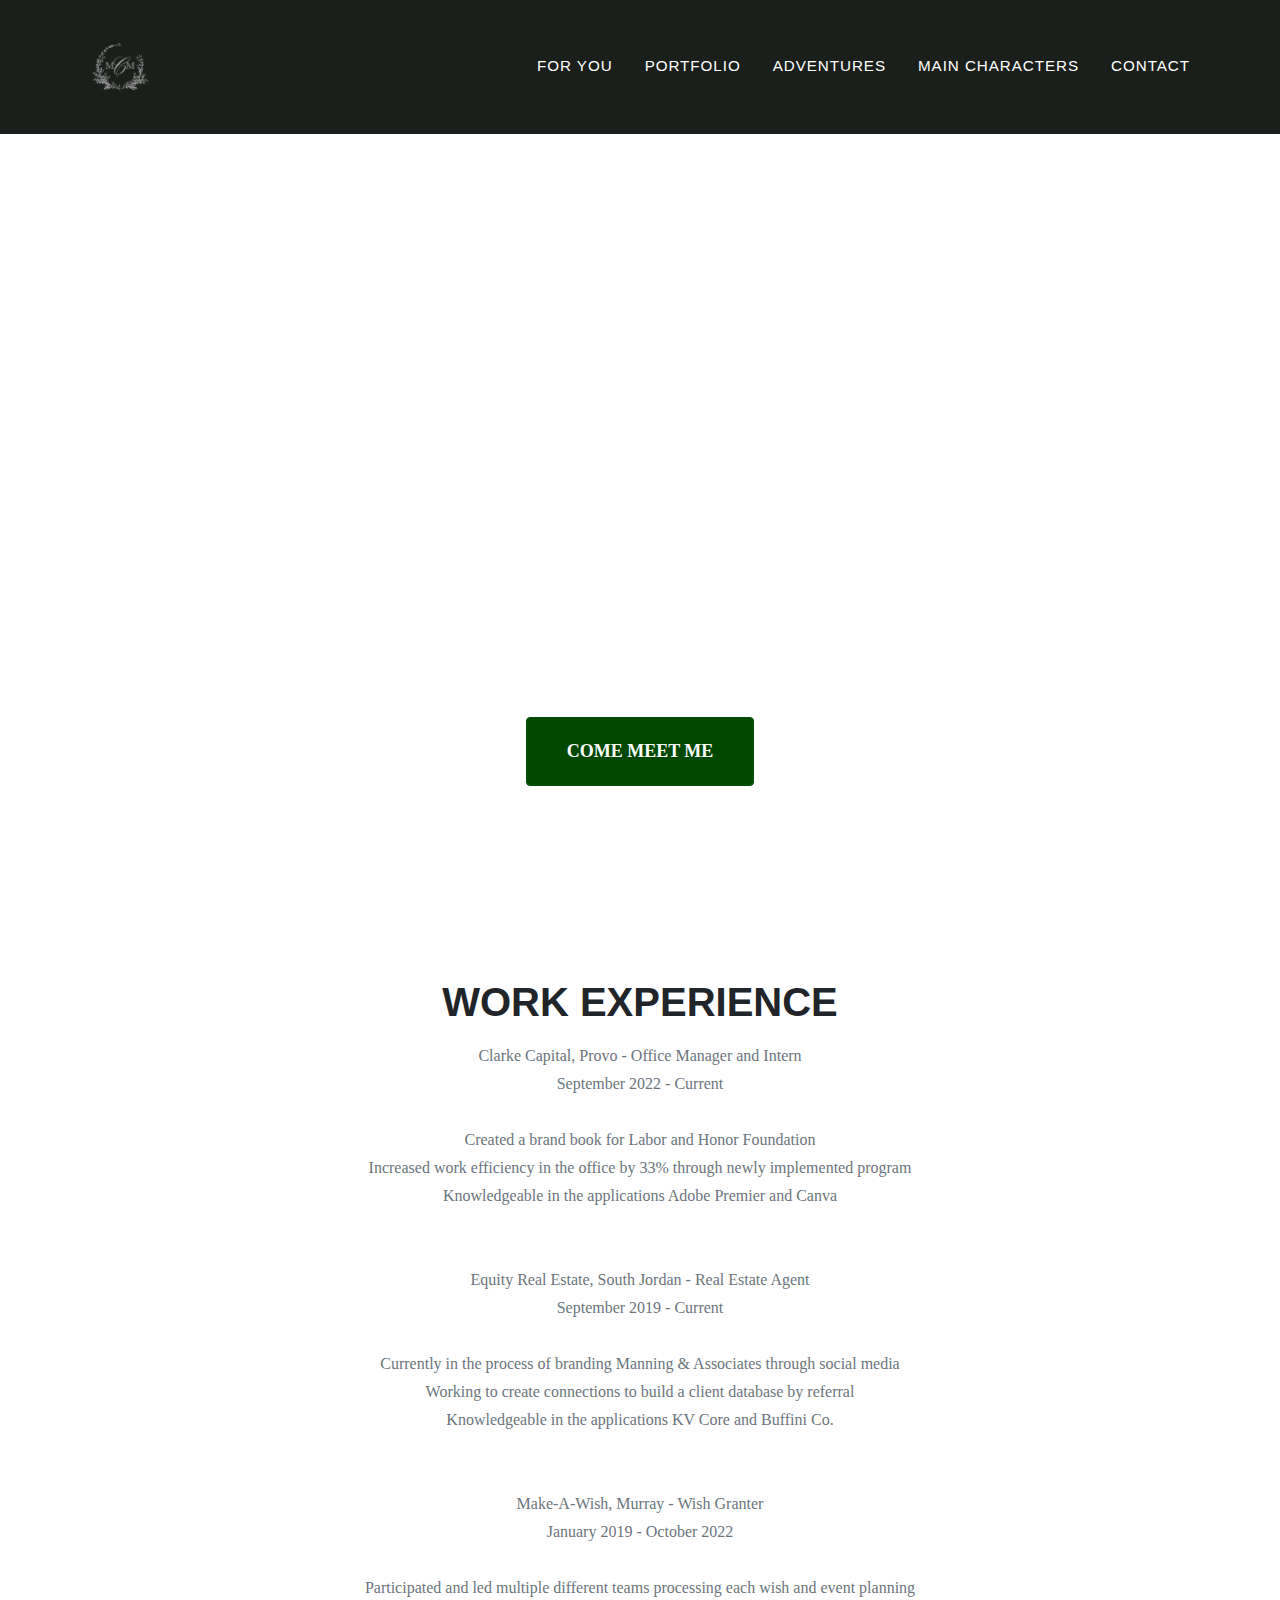
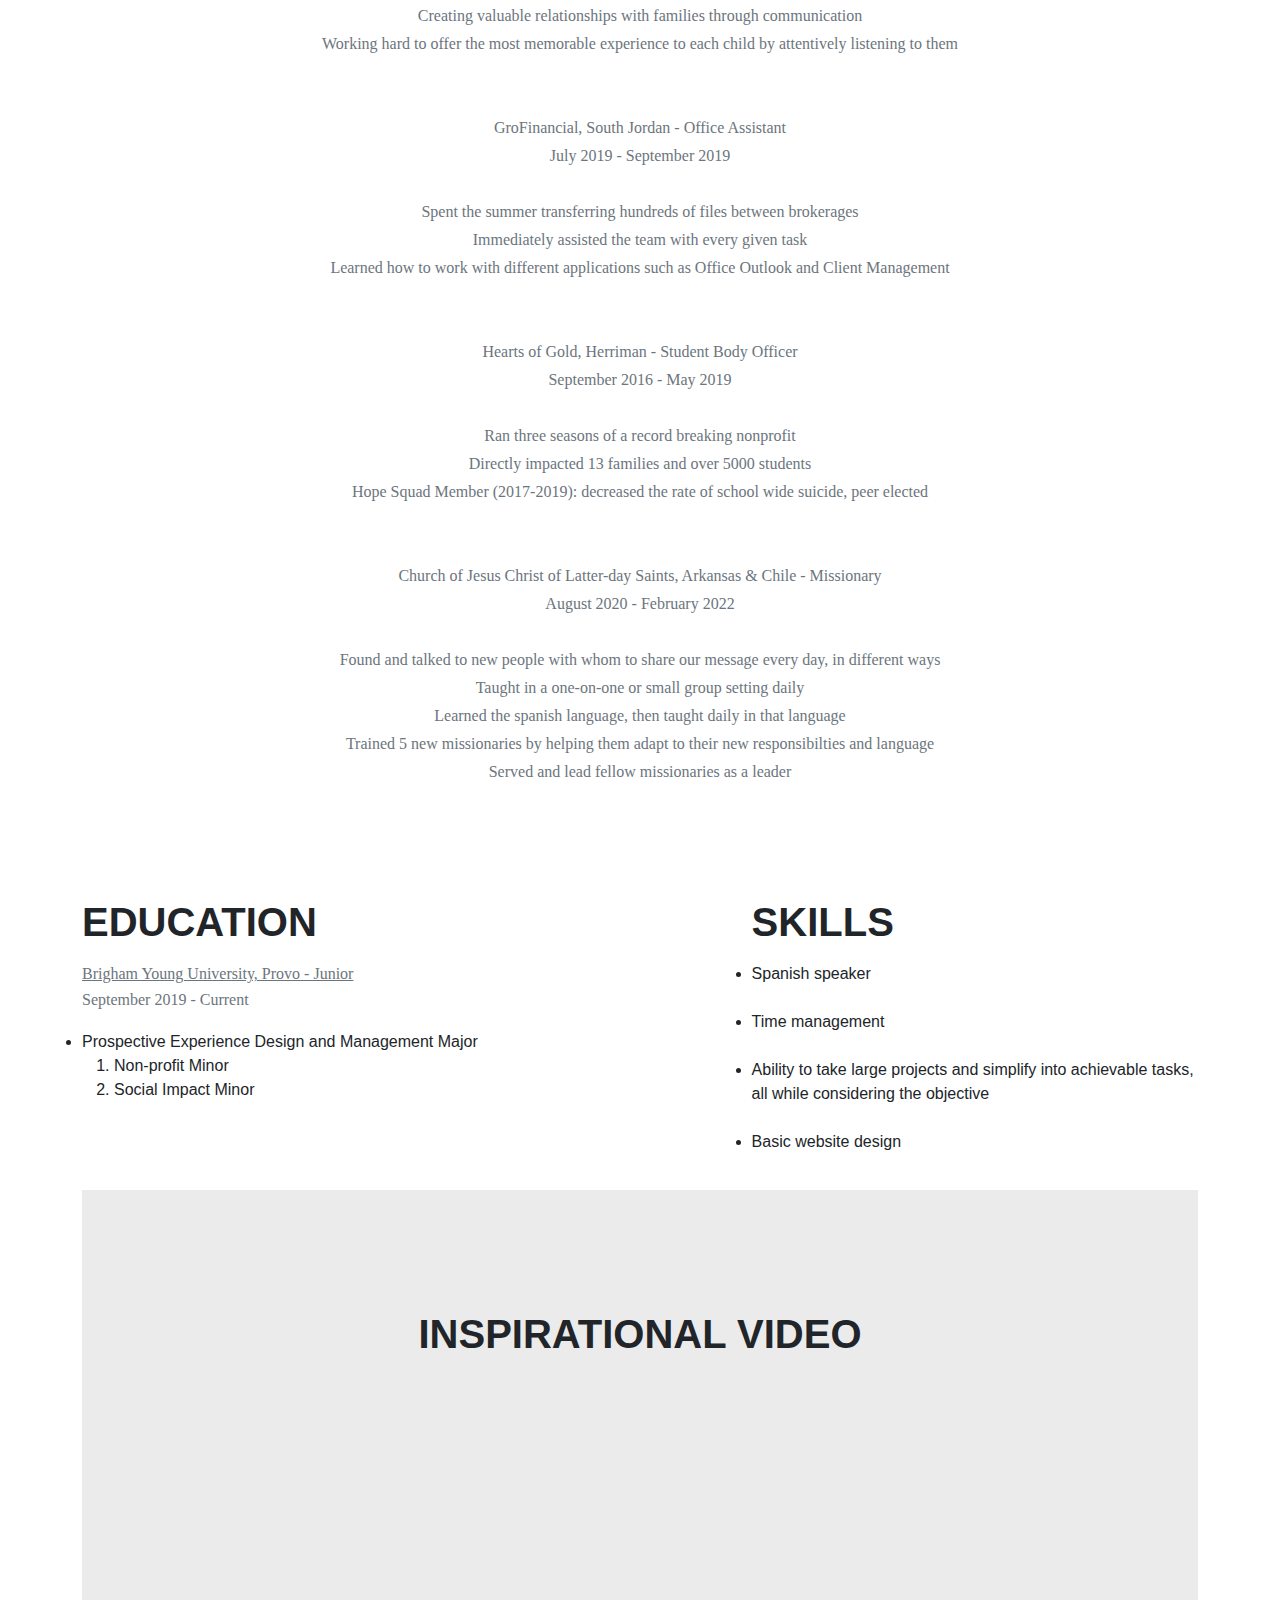
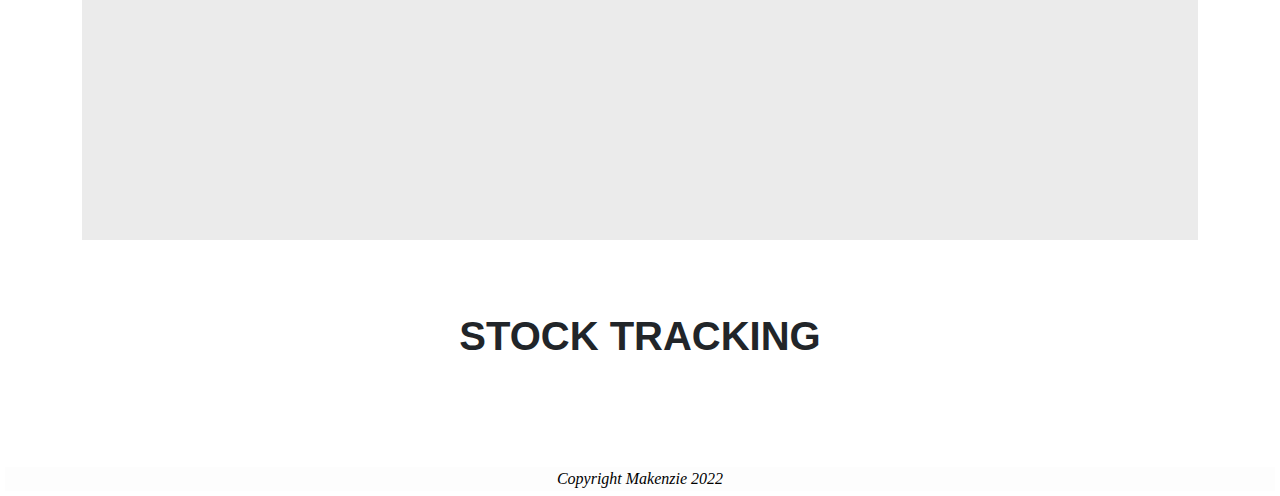
==== <!DOCTYPE html>.html @ f21a0f80 "Add files via upload" ====
<!DOCTYPE html>
<html lang="en">
<head>
    <meta charset="UTF-8">
    <meta http-equiv="X-UA-Compatible" content="IE=edge">
    <meta name="viewport" content="width=device-width, initial-scale=1.0">
    <title>Portfolio</title>
    <link href="css/styles.css" rel="stylesheet" />
    <link href="css/mystyles.css" rel="stylesheet" />
</head>
<body>
    <!-- The site must include a resume portion created in html (not as a pdf). This should be a useful resume with good information organized in an easy-to-access way. Useful information includes your education, work experience, skills, and possibly some awards or honors that distinguish you. -->
<!-- Navigation bar-->
<nav class="navbar navbar-expand-lg backGroundC fixed-top1" id="mainNav">
    <div class="container">
        <a class="navbar-brand" href="#page-top"><img src="assets/img/final.png" class="logoAdjust" alt="..." /></a>
        <button class="navbar-toggler" type="button" data-bs-toggle="collapse" data-bs-target="#navbarResponsive" aria-controls="navbarResponsive" aria-expanded="false" aria-label="Toggle navigation">
        
            <i class="fas fa-bars ms-1"></i>
        </button>
        <div class="collapse navbar-collapse" id="navbarResponsive">
            <ul class="navbar-nav text-uppercase ms-auto py-4 py-lg-0">
                <li class="nav-item"><a class="nav-link" href="file:///Users/makenzie/Desktop/Final%20IS%20Project/index.html#services">For You</a></li>
                <li class="nav-item"><a class="nav-link" href="file:///Users/makenzie/Desktop/Final%20IS%20Project/%3C!DOCTYPE%20html%3E.html">Portfolio</a></li>
                <li class="nav-item"><a class="nav-link" href="file:///Users/makenzie/Desktop/Final%20IS%20Project/index.html#about">Adventures</a></li>
                <li class="nav-item"><a class="nav-link" href="file:///Users/makenzie/Desktop/Final%20IS%20Project/index.html#team">Main Characters</a></li>
                <li class="nav-item"><a class="nav-link" href="file:///Users/makenzie/Desktop/Final%20IS%20Project/index.html#contact">Contact</a></li>
            </ul>
        </div>
    </div>
</nav>
<!-- Classic title -->
<header class="masthead2">
    <div class="container">
        <div class="masthead2-heading text-uppercase colorBlockB">It's Nice To Meet You</div>
        <a class="btn btn-primary btn-xl text-uppercase myHeader" href="#services">Come Meet Me</a>
    </div>
</header>
<!-- Resume -->
<section class="page-section" id="services">
    <div class="container">
        <div class="text-center">
            <h2 class="section-heading text-uppercase">Work Experience</h2>
            <p class="text-muted myHeader">Clarke Capital, Provo - Office Manager and Intern<br>
                September 2022 - Current<br><br>
                Created a brand book for Labor and Honor Foundation<br>
                Increased work efficiency in the office by 33% through newly implemented program<br>
                Knowledgeable in the applications Adobe Premier and Canva<br>
                <br><br>
                Equity Real Estate, South Jordan - Real Estate Agent<br>
                September 2019 - Current<br><br>
                Currently in the process of branding Manning & Associates through social media<br>
                Working to create connections to build a client database by referral<br>
                Knowledgeable in the applications KV Core and Buffini Co.<br>
                <br><br> 
                Make-A-Wish, Murray - Wish Granter<br>
                January 2019 - October 2022<br><br>
                Participated and led multiple different teams processing each wish and event planning<br>
                Creating valuable relationships with families through communication<br>
                Working hard to offer the most memorable experience to each child by attentively listening to them<br>
                <br><br>
                GroFinancial, South Jordan - Office Assistant<br>
                July 2019 - September 2019<br><br>
                Spent the summer transferring hundreds of files between brokerages<br>
                Immediately assisted the team with every given task<br>
                Learned how to work with different applications such as Office Outlook and Client Management<br>
                <br><br>
                Hearts of Gold, Herriman - Student Body Officer<br>
                September 2016 - May 2019<br><br>
                Ran three seasons of a record breaking nonprofit<br>
                Directly impacted 13 families and over 5000 students<br>
                Hope Squad Member (2017-2019): decreased the rate of school wide suicide, peer elected<br>
                <br><br>
                Church of Jesus Christ of Latter-day Saints, Arkansas & Chile - Missionary<br>
                 August 2020 -  February 2022<br><br>
                Found and talked to new people with whom to share our message every day, in different ways<br>
                Taught in a one-on-one or small group setting daily<br>
                Learned the spanish language, then taught daily in that language<br>
                Trained 5  new missionaries by helping them adapt to their new responsibilties and language<br>
                Served and lead fellow missionaries as a leader<br>
            </b>
                </p>
        </div>
 
</b>
<!-- skills -->
<br><br><br><br>
<div class="imagehelp" <img src="assets/img/manning.png">
    <h2 class="section-heading text-uppercase">Skills</h2>
    <p class="text-muted myHeader betterBody"><li>Spanish speaker</li>
        <br>
        <li>Time management</li>
        <br>
        <li>Ability to take large projects and simplify into achievable tasks, all while considering the objective</li>
        <br>
       <li>Basic website design </li>
        </p>
    </div>
</b>
<!-- education -->
    <h2 class="section-heading text-uppercase">Education</h2>
    <a href="https://www.byu.edu" <p class="text-muted myHeader">Brigham Young University, Provo - Junior</a>
    <br>
        <p class="text-muted myHeader">September 2019 - Current<br>
        <li>Prospective Experience Design and Management Major</li>
            <ol>
                <li>Non-profit Minor</li>
                <li>Social Impact Minor</li>
            </ol>
        
</b>
<br><br><br>
<section class="page-section mainbackgroundC" id="services">
<!-- youtube video -->
<br>
    <center>
        <h2 class="section-heading text-uppercase">Inspirational Video</h2>
    <iframe width="560" height="315" src="https://www.youtube.com/embed/7TWKKww-F30" title="YouTube video player" frameborder="0" allow="accelerometer; autoplay; clipboard-write; encrypted-media; gyroscope; picture-in-picture" allowfullscreen></iframe><br><br><br>
</section>
</center>
<!-- tableau -->    
<br><br><br>
    <center>
<h2 class="section-heading text-uppercase">stock tracking</h2>
<div class='tableauPlaceholder' id='viz1671131431453' style='position: relative'><noscript><a href='#'><img alt='Stock Tracking ' src='https:&#47;&#47;public.tableau.com&#47;static&#47;images&#47;St&#47;StockTracking_16711313620910&#47;Stocks&#47;1_rss.png' style='border: none' /></a></noscript><object class='tableauViz'  style='display:none;'><param name='host_url' value='https%3A%2F%2Fpublic.tableau.com%2F' /> <param name='embed_code_version' value='3' /> <param name='site_root' value='' /><param name='name' value='StockTracking_16711313620910&#47;Stocks' /><param name='tabs' value='no' /><param name='toolbar' value='yes' /><param name='static_image' value='https:&#47;&#47;public.tableau.com&#47;static&#47;images&#47;St&#47;StockTracking_16711313620910&#47;Stocks&#47;1.png' /> <param name='animate_transition' value='yes' /><param name='display_static_image' value='yes' /><param name='display_spinner' value='yes' /><param name='display_overlay' value='yes' /><param name='display_count' value='yes' /><param name='language' value='en-US' /><param name='filter' value='publish=yes' /></object></div>                <script type='text/javascript'>                    var divElement = document.getElementById('viz1671131431453');                    var vizElement = divElement.getElementsByTagName('object')[0];                    vizElement.style.width='100%';vizElement.style.height=(divElement.offsetWidth*0.75)+'px';                    var scriptElement = document.createElement('script');                    scriptElement.src = 'https://public.tableau.com/javascripts/api/viz_v1.js';                    vizElement.parentNode.insertBefore(scriptElement, vizElement);                </script>
</center>
<div class="common footers"> Copyright Makenzie 2022</div> <br>
</body>
</html>
---- css/mystyles.css ----
.myHeader{
    color: white;
    font-family: 'Times New Roman', Times, serif !important;
    text-size-adjust: 5% !important; 
    
}
.myHeader2{
    color: black;
    font-family: 'Times New Roman', Times, serif;
}
.colorBlockW{
    color: rgba(0, 100, 0, 0.578);
}
.colorBlockB{
    color: rgb(255, 255, 255) !important;
    filter: brightness(100%) !important;
    font-size: 2cm;
    font-weight: 400;
    font-family: 'Times New Roman', Times, serif;
    padding-bottom: 2cm;
    padding-top: 6cm;
}
.firstImage{
  filter: brightness(40%);
}
.logoAdjust{
    height: 2cm!important;
}
.container,
.container-fluid,
.container-xxl,
.container-xl,
.container-lg,
.container-md,
.container-sm {
  width: 100%;
  padding-right: var(--bs-gutter-x, 0.75rem);
  padding-left: var(--bs-gutter-x, 0.75rem);
  margin-right: auto;
  margin-left: auto;
}

@media (min-width: 576px) {
    .container-sm, .container {
      max-width: 540px;
    }
  }
  @media (min-width: 768px) {
    .container-md, .container-sm, .container {
      max-width: 720px;
    }
  }
  @media (min-width: 992px) {
    .container-lg, .container-md, .container-sm, .container {
      max-width: 960px;
    }
  }
  @media (min-width: 1200px) {
    .container-xl, .container-lg, .container-md, .container-sm, .container {
      max-width: 1140px;
    }
  }
  @media (min-width: 1400px) {
    .container-xxl, .container-xl, .container-lg, .container-md, .container-sm, .container {
      max-width: 1320px;
    }
  }
header.masthead2 {
    padding-top: 10.5rem;
    padding-bottom: 6rem;
    text-align: center;
    color: #fff;
    background-image: url("../assets/img/laughing\ copy.jpg") ;
    
    background-repeat: no-repeat;
    background-attachment: scroll;
    background-position: center center;
    background-size: cover;
  }
 
  header.masthead2 .masthead-heading {
    font-size: 3.25rem;
    font-weight: 700;
    line-height: 3.25rem;
    margin-bottom: 2rem;
    filter: brightness(100%) !important;
  }
  .footers{
    position:absolute;
    bottom: 0px;
    right: 0px;
    left: 0px;
    text-align: center;
    font-style: italic;
    color: rgb(0, 0, 0);
    margin: 0px;
  }

    .common{
      font-family: 'Times New Roman', Times, serif;
      color: black;
      background-color: rgb(253, 253, 253);
      margin: 5px;
  }
  .pretty{
    background-color: rgb(225, 225, 225) !important;
  }
  .basicBody{
    font-family: 'Times New Roman', Times, serif !important;
    color: rgb(114, 114, 114) !important;
  }
  .betterBody{
    font-family: 'Times New Roman', Times, serif !important;
  }

  .fixedcolor {
   color: darkgreen !important;
  }
  .icon1{
    border-radius: 50% !important;
    size: 1cm !important;
    background-image: url("../assets/img/icon livin/heart.png") !important;
    background-repeat: no-repeat;
  }
  .fixedfont{
    font-family: 'Times New Roman', Times, serif !important;
  }
  .fixedfont2{
    font-family: 'Times New Roman', Times, serif !important;
    color: rgb(216, 216, 216) !important;
  }
  .backGroundC{
    background-color: rgb(27, 31, 27) !important;
  }
  .mainbackgroundC{
    background-color: rgb(235, 235, 235) !important;
    text-align: justify !important;
    flex: 0 0 auto;
    width: 100%;
    right: 0px;
    left: 0px;
  }

  .imagehelp{
    width: 40%;
    float: right;
  }
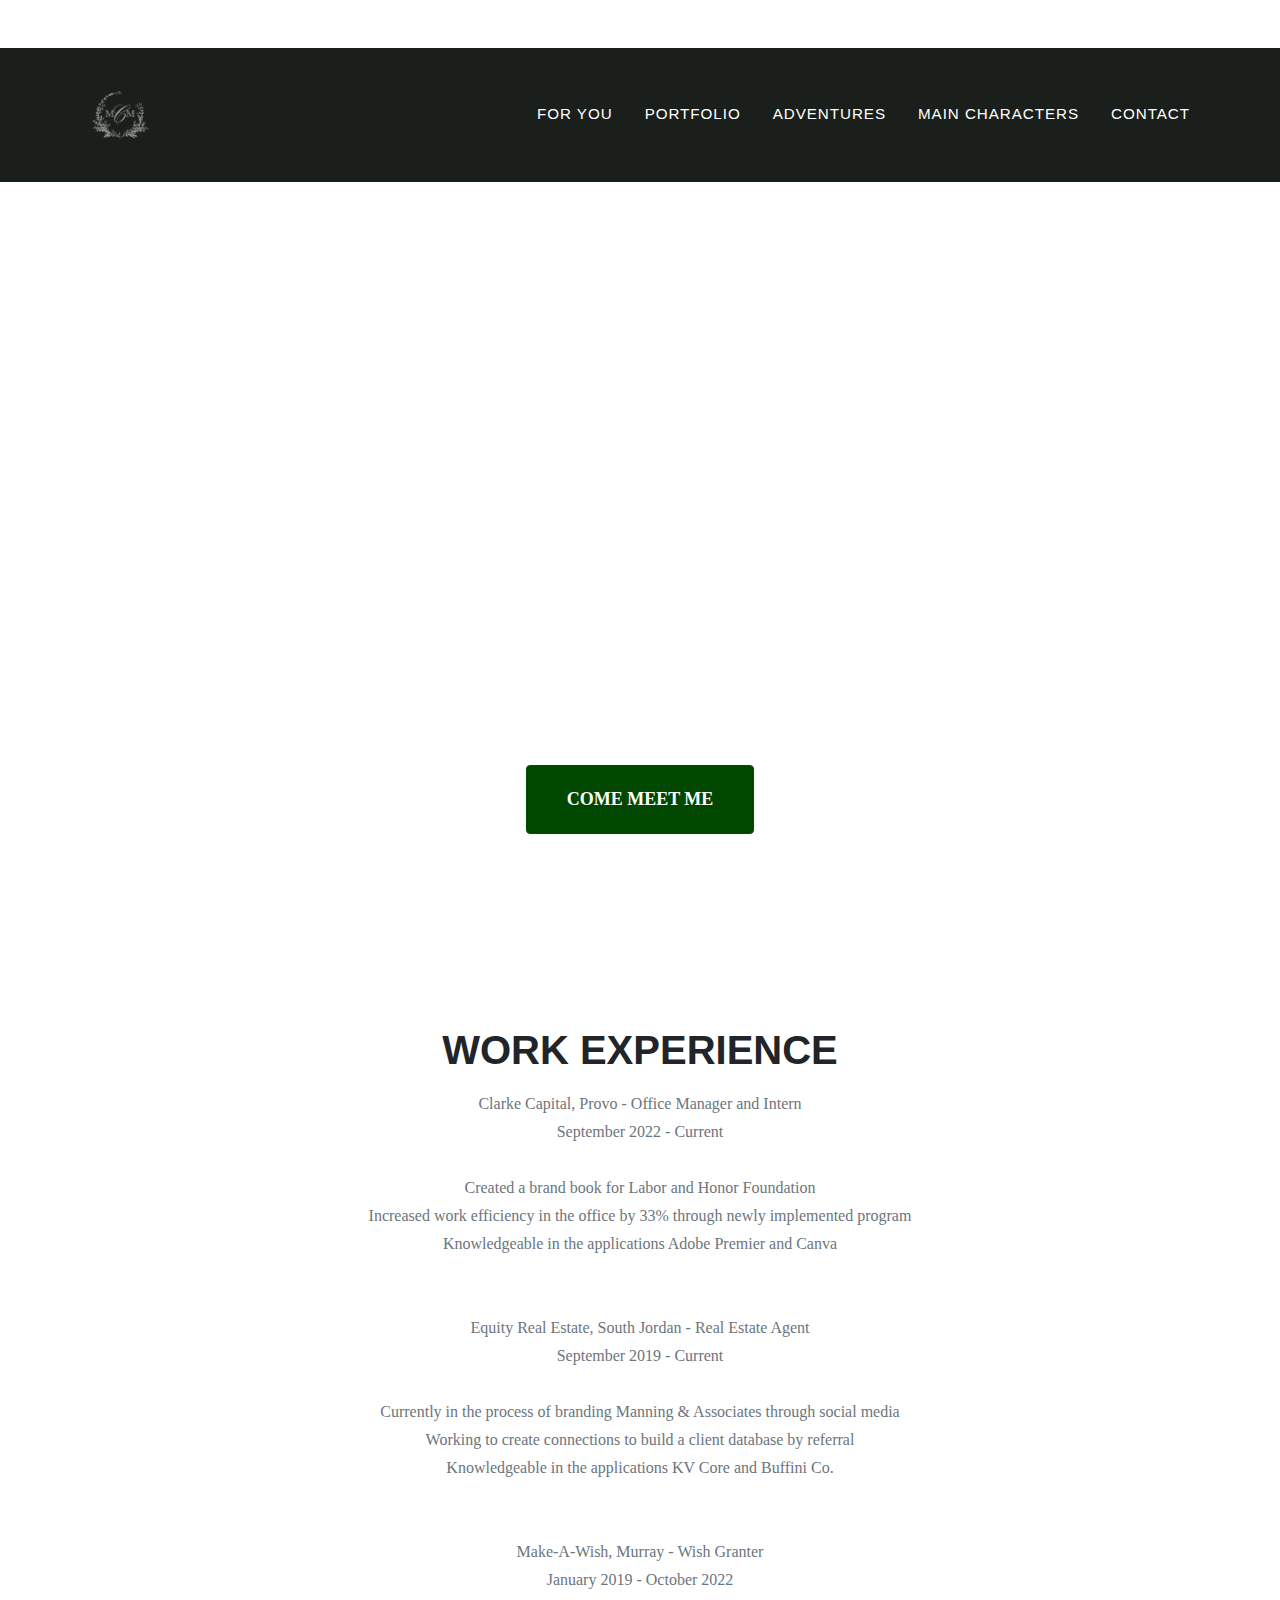
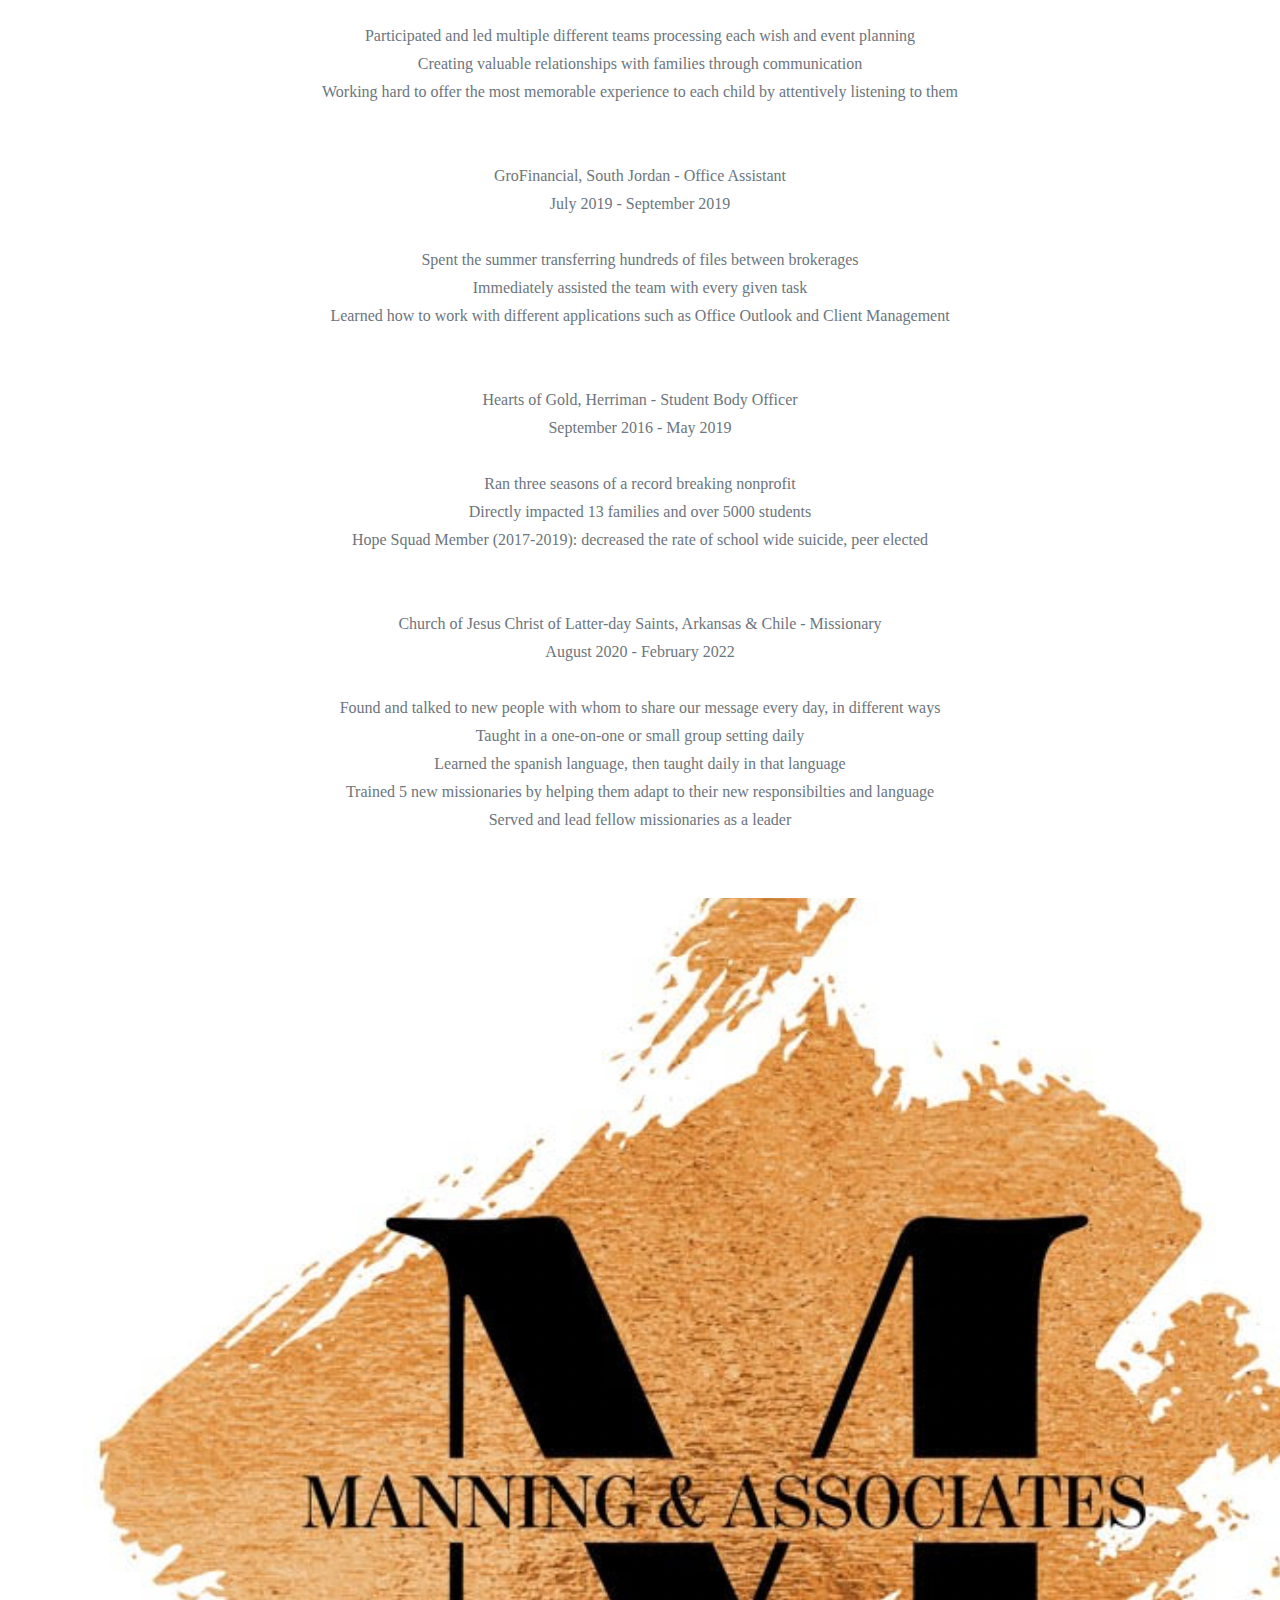
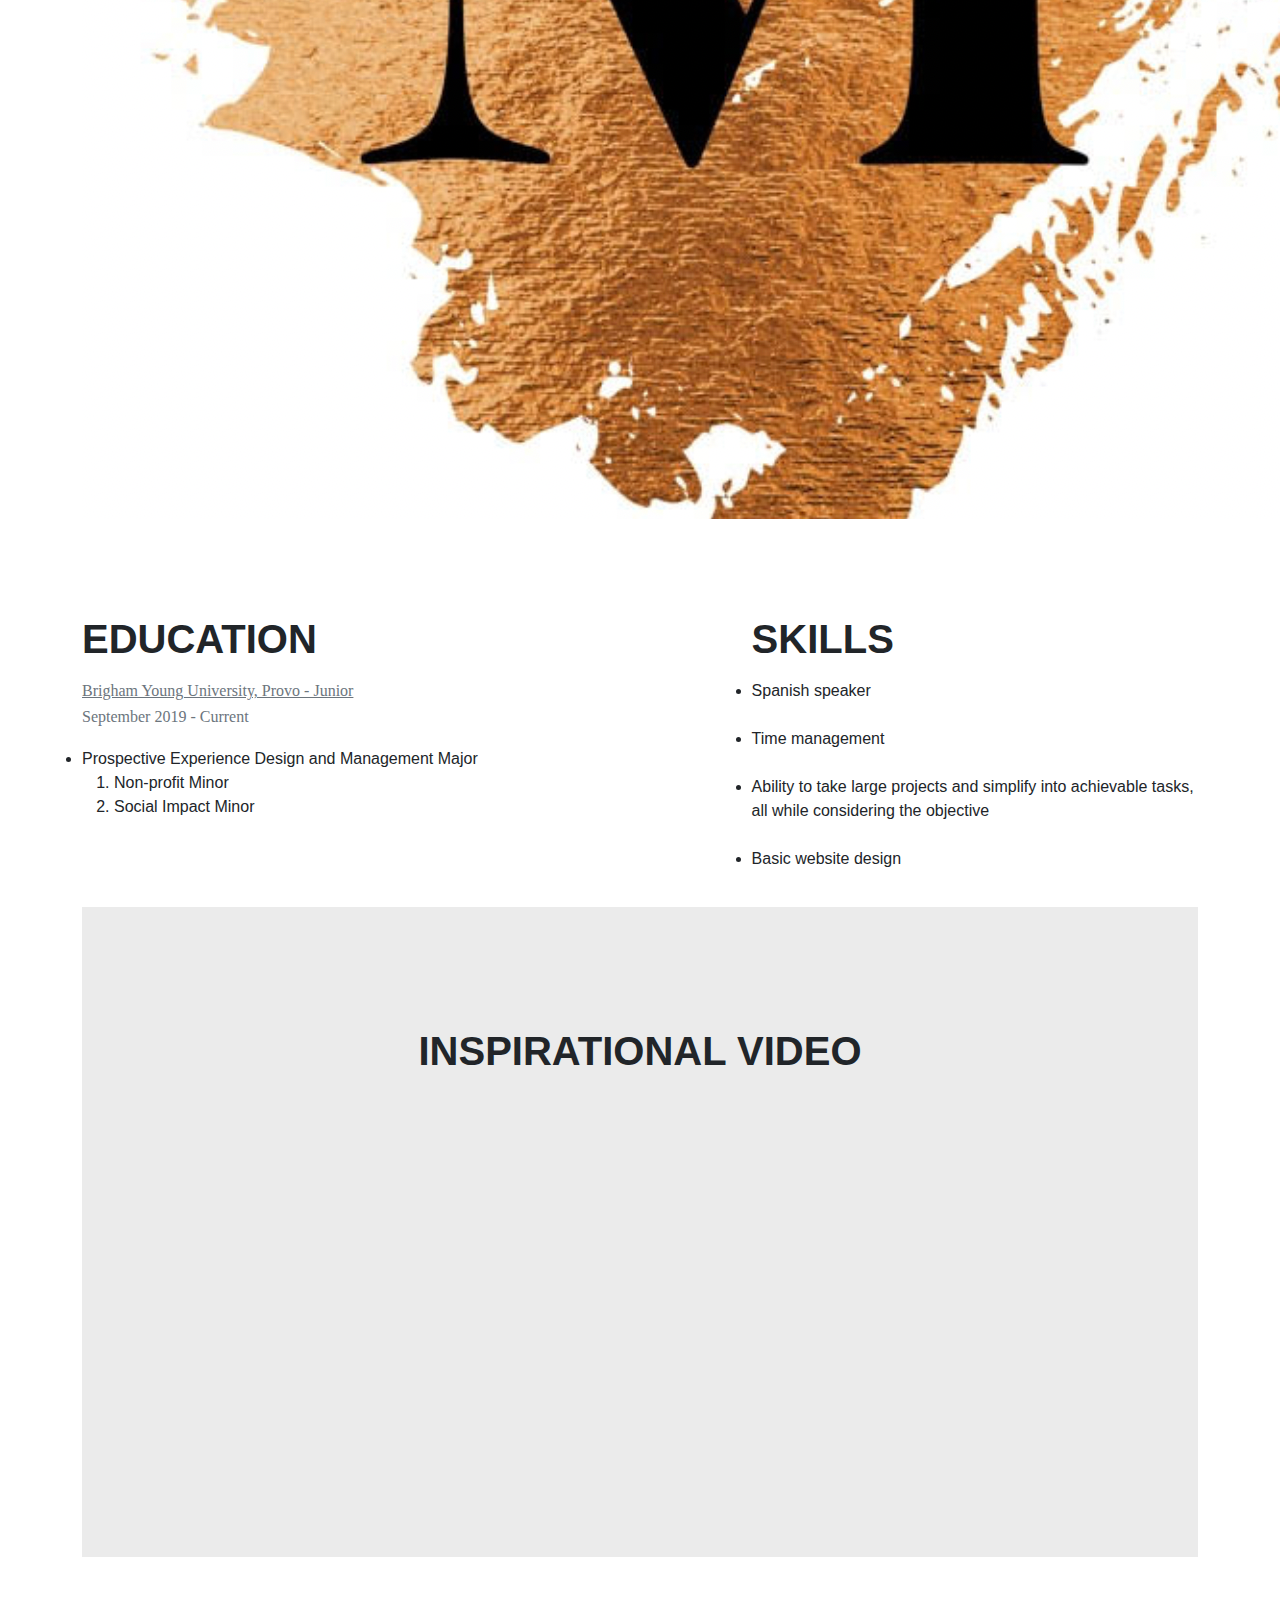
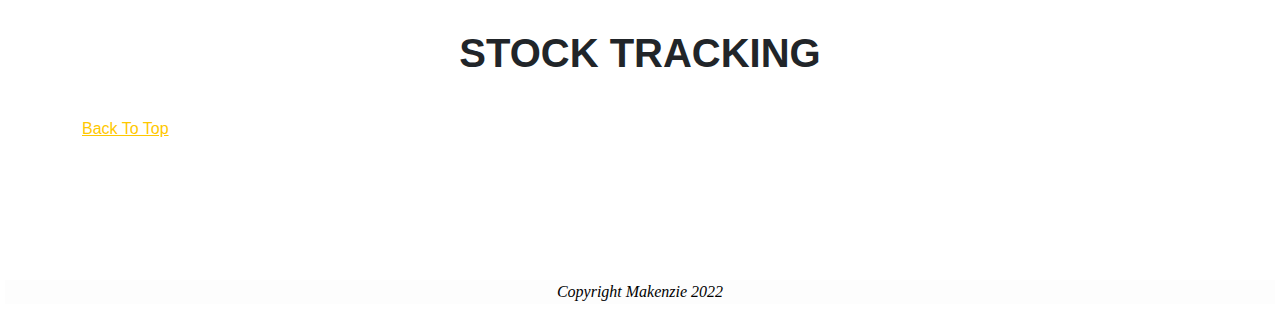
==== commit 28bea3b3: "Add files via upload" ====
--- a/<!DOCTYPE html>.html
+++ b/<!DOCTYPE html>.html
@@ -9,6 +9,7 @@
     <link href="css/mystyles.css" rel="stylesheet" />
 </head>
 <body>
+    <br id="top"><br>
     <!-- The site must include a resume portion created in html (not as a pdf). This should be a useful resume with good information organized in an easy-to-access way. Useful information includes your education, work experience, skills, and possibly some awards or honors that distinguish you. -->
 <!-- Navigation bar-->
 <nav class="navbar navbar-expand-lg backGroundC fixed-top1" id="mainNav">
@@ -20,11 +21,11 @@
         </button>
         <div class="collapse navbar-collapse" id="navbarResponsive">
             <ul class="navbar-nav text-uppercase ms-auto py-4 py-lg-0">
-                <li class="nav-item"><a class="nav-link" href="file:///Users/makenzie/Desktop/Final%20IS%20Project/index.html#services">For You</a></li>
-                <li class="nav-item"><a class="nav-link" href="file:///Users/makenzie/Desktop/Final%20IS%20Project/%3C!DOCTYPE%20html%3E.html">Portfolio</a></li>
-                <li class="nav-item"><a class="nav-link" href="file:///Users/makenzie/Desktop/Final%20IS%20Project/index.html#about">Adventures</a></li>
-                <li class="nav-item"><a class="nav-link" href="file:///Users/makenzie/Desktop/Final%20IS%20Project/index.html#team">Main Characters</a></li>
-                <li class="nav-item"><a class="nav-link" href="file:///Users/makenzie/Desktop/Final%20IS%20Project/index.html#contact">Contact</a></li>
+                <li class="nav-item"><a class="nav-link" href="https://makclarke223.github.io/MakenzieClarke/#services">For You</a></li>
+                <li class="nav-item"><a class="nav-link" href="https://makclarke223.github.io/MakenzieClarke/%3C!DOCTYPE%20html%3E.html">Portfolio</a></li>
+                <li class="nav-item"><a class="nav-link" href="https://makclarke223.github.io/MakenzieClarke/#about">Adventures</a></li>
+                <li class="nav-item"><a class="nav-link" href="https://makclarke223.github.io/MakenzieClarke/#team">Main Characters</a></li>
+                <li class="nav-item"><a class="nav-link" href="https://makclarke223.github.io/MakenzieClarke/#contact">Contact</a></li>
             </ul>
         </div>
     </div>
@@ -83,9 +84,12 @@
         </div>
  
 </b>
+<br><br>
+<!--image--->
+<center><img class="imageTiny" src="assets/img/manning.png"></center>
 <!-- skills -->
 <br><br><br><br>
-<div class="imagehelp" <img src="assets/img/manning.png">
+<div class="imagehelp" >
     <h2 class="section-heading text-uppercase">Skills</h2>
     <p class="text-muted myHeader betterBody"><li>Spanish speaker</li>
         <br>
@@ -125,5 +129,7 @@
 <div class='tableauPlaceholder' id='viz1671131431453' style='position: relative'><noscript><a href='#'><img alt='Stock Tracking ' src='https:&#47;&#47;public.tableau.com&#47;static&#47;images&#47;St&#47;StockTracking_16711313620910&#47;Stocks&#47;1_rss.png' style='border: none' /></a></noscript><object class='tableauViz'  style='display:none;'><param name='host_url' value='https%3A%2F%2Fpublic.tableau.com%2F' /> <param name='embed_code_version' value='3' /> <param name='site_root' value='' /><param name='name' value='StockTracking_16711313620910&#47;Stocks' /><param name='tabs' value='no' /><param name='toolbar' value='yes' /><param name='static_image' value='https:&#47;&#47;public.tableau.com&#47;static&#47;images&#47;St&#47;StockTracking_16711313620910&#47;Stocks&#47;1.png' /> <param name='animate_transition' value='yes' /><param name='display_static_image' value='yes' /><param name='display_spinner' value='yes' /><param name='display_overlay' value='yes' /><param name='display_count' value='yes' /><param name='language' value='en-US' /><param name='filter' value='publish=yes' /></object></div>                <script type='text/javascript'>                    var divElement = document.getElementById('viz1671131431453');                    var vizElement = divElement.getElementsByTagName('object')[0];                    vizElement.style.width='100%';vizElement.style.height=(divElement.offsetWidth*0.75)+'px';                    var scriptElement = document.createElement('script');                    scriptElement.src = 'https://public.tableau.com/javascripts/api/viz_v1.js';                    vizElement.parentNode.insertBefore(scriptElement, vizElement);                </script>
 </center>
 <div class="common footers"> Copyright Makenzie 2022</div> <br>
+<a href="#top">Back To Top</a>
+ <br id="bottom"><br><br><br>
 </body>
 </html>